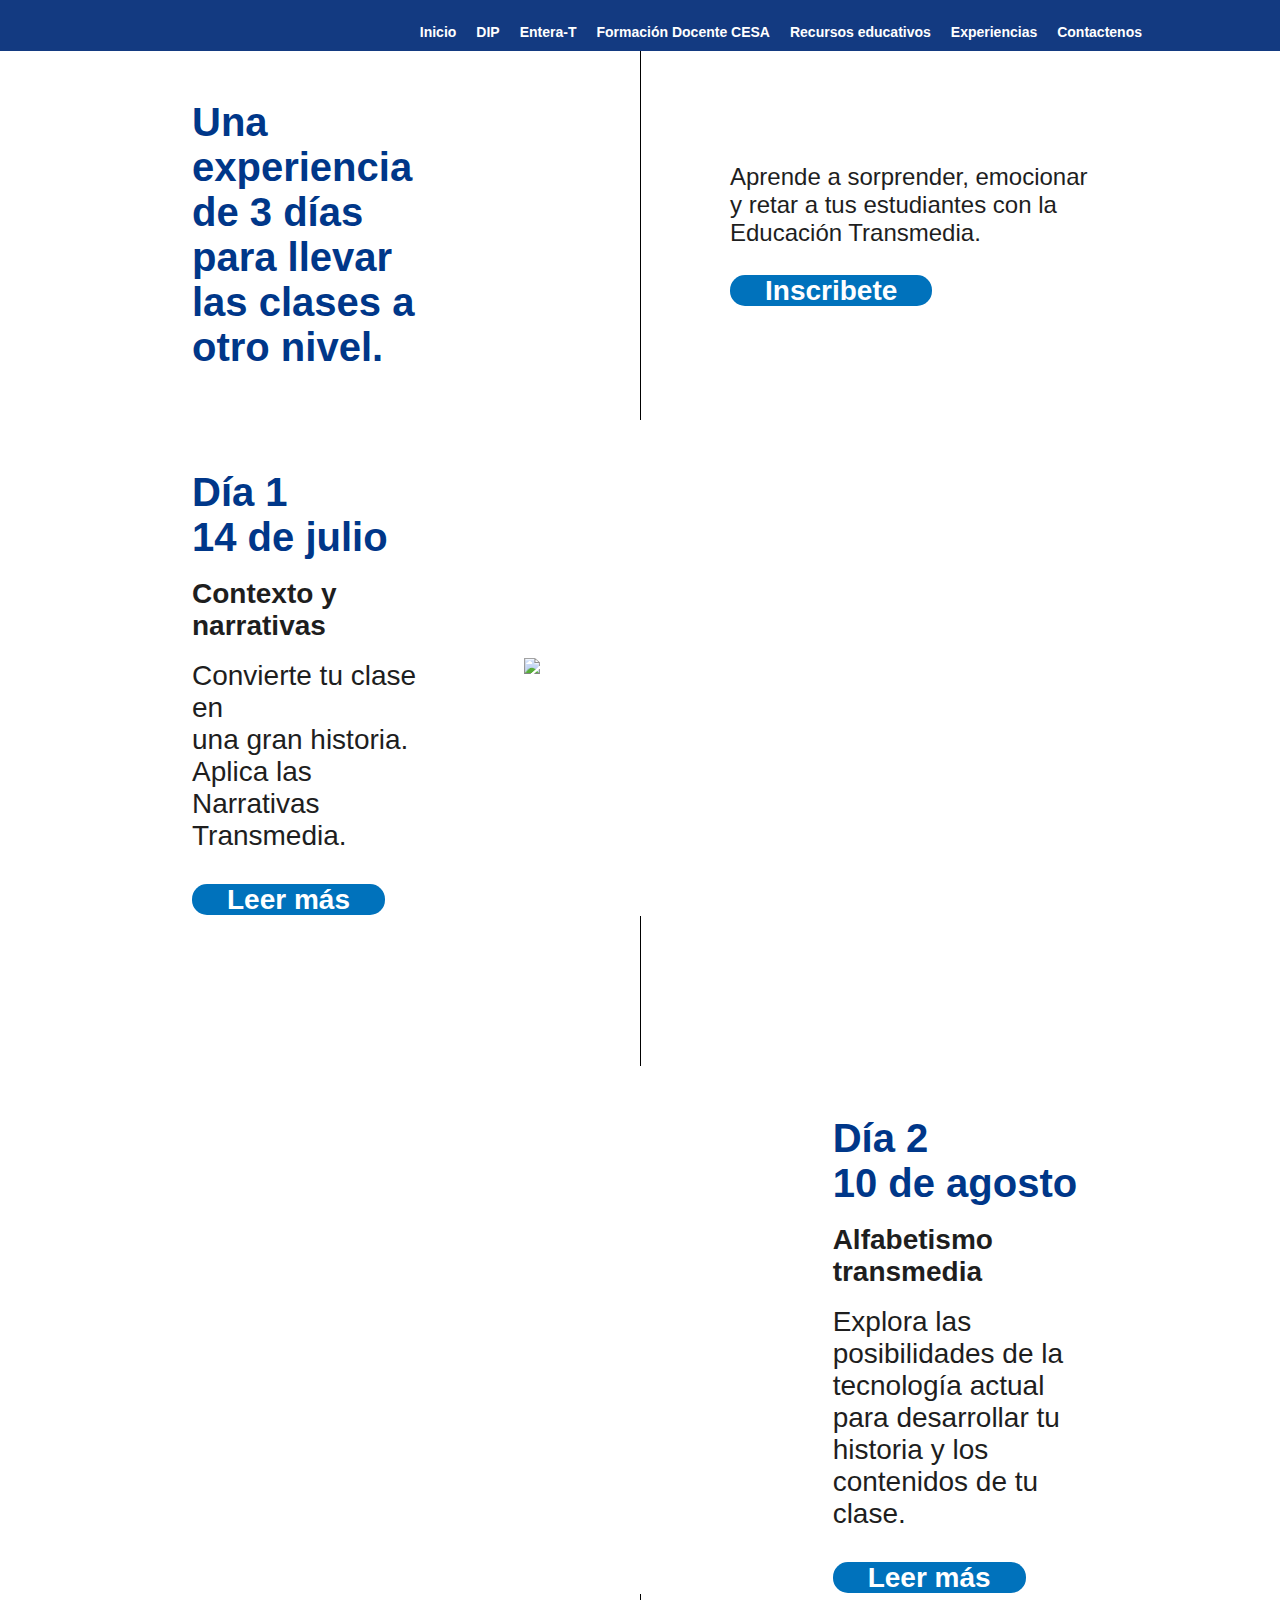
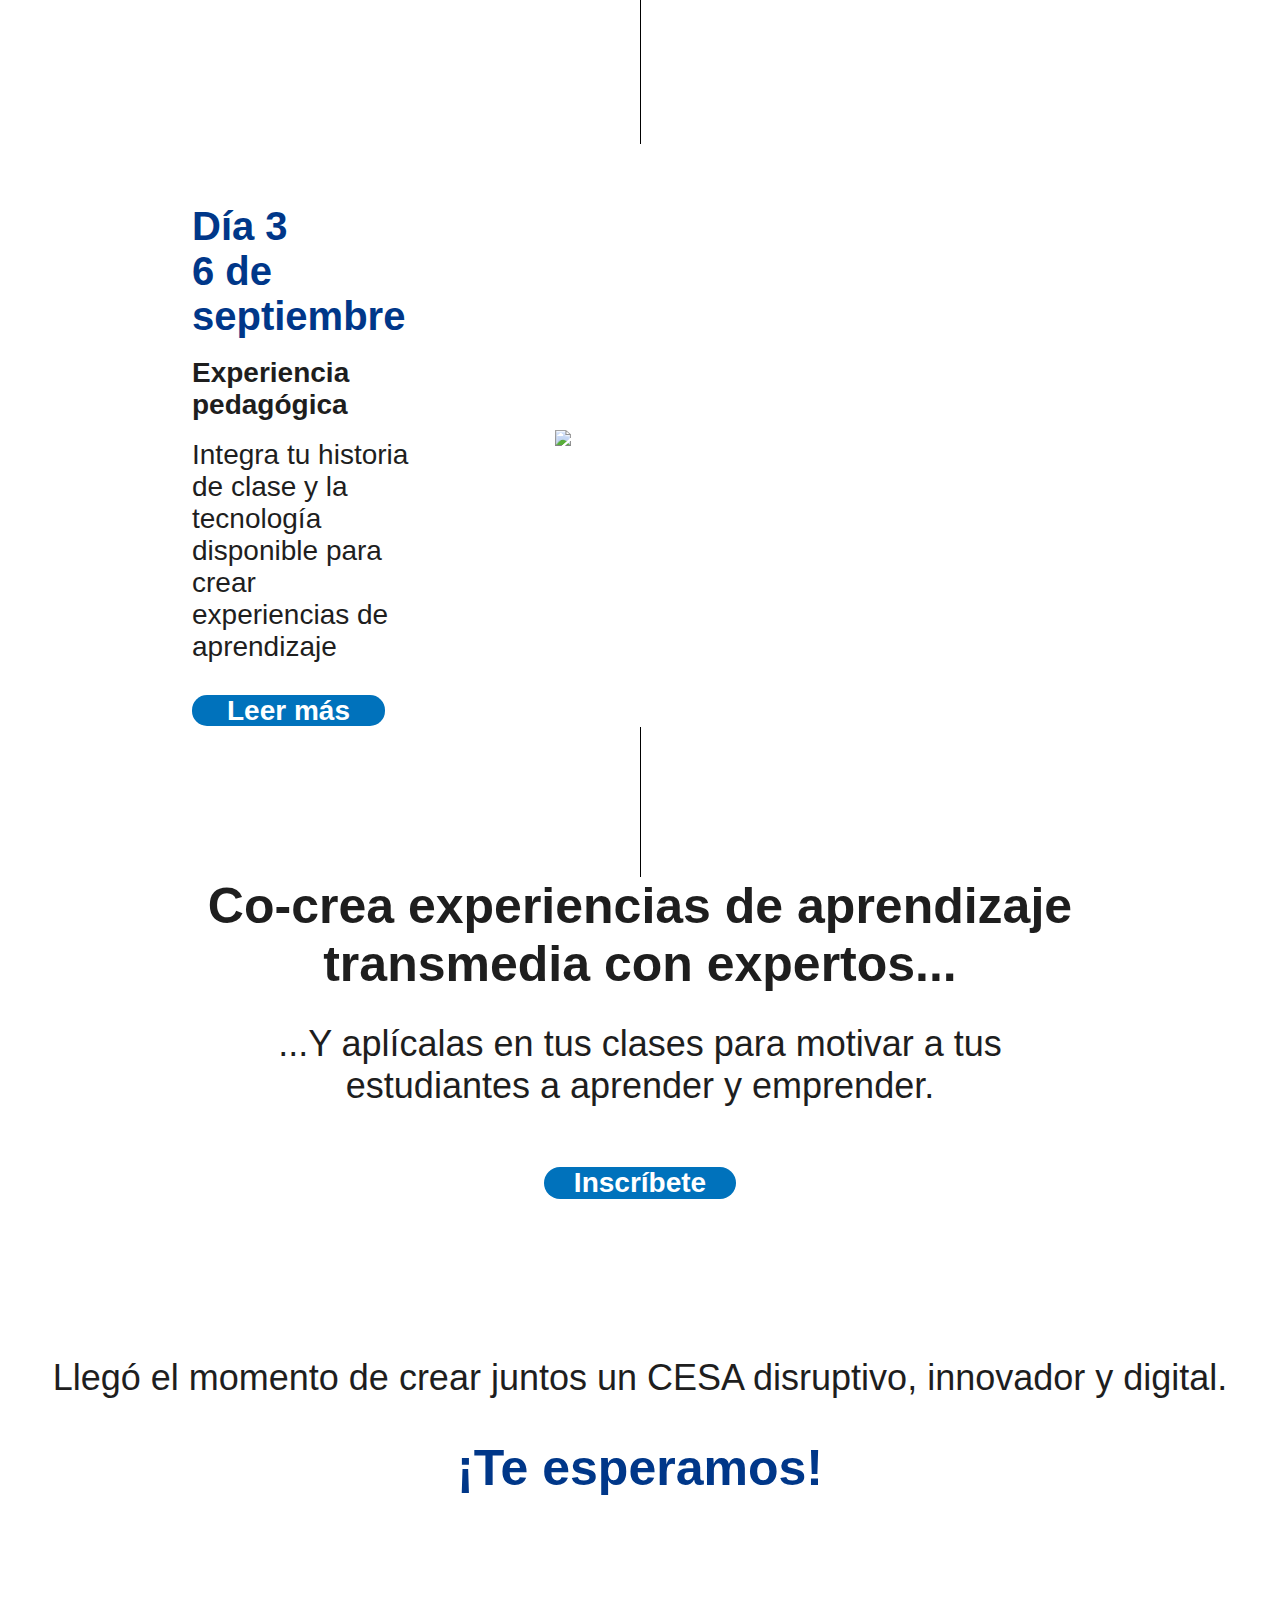
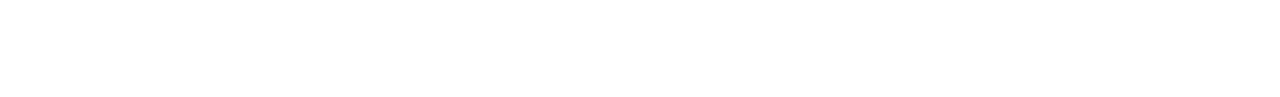
==== index.html @ 7f4a1899 "10:33" ====
<!DOCTYPE html>
<html lang="en">
<head>
    <meta charset="UTF-8">
    <meta http-equiv="X-UA-Compatible" content="IE=edge">
    <meta name="viewport" content="width=1024">
    <meta name="viewport" content="width=device-width, initial-scale=1.0">
    <link rel="stylesheet" href="styles.css">
    <title>V Encuentro Docente</title>
</head>
<body>
    <header>
        <nav><ul class="menusup">
            <li><a href="https://innovat.cesa.edu.co">Inicio</a></li>
            <li><a href="https://innovat.cesa.edu.co/dip">DIP</a></li>
            <li><a href="https://innovat.cesa.edu.co/entera-t">Entera-T</a></li>
            <li><a href="https://innovat.cesa.edu.co/formacion-docente-cesa">Formación Docente CESA</a>
                <ul>
                    <li><a href="#">Inico</a></li>
                    <li><a href="#">Inico</a></li>
                    <li><a href="#">Inico</a></li>
                </ul>
            </li>
            <li><a href="https://innovat.cesa.edu.co/recursos-educativos">Recursos educativos</a></li>
            <li><a href="https://innovat.cesa.edu.co/experiencias">Experiencias</a></li>
            <li><a href="https://innovat.cesa.edu.co/contactenos">Contactenos</a></li>
        </ul></nav>
        <img src="/indez/HOME/HOME_BANNER 1920 x 500.png" alt=""></header>
    <section class="lineatiempo">
        <div class="izquierda"></div>
        <div class="centro">
            <div class="saludo">
                <div class="conmargen"><p>Una experiencia
                    de 3 días para
                    llevar las clases
                    a otro nivel.</p></div>
                <div class="sinmargen"><p>Aprende a sorprender,
                    emocionar y retar a tus
                    estudiantes con la
                    Educación Transmedia.<br><br><a href="https://bit.ly/3RmC1Ke" target="_blank">Inscribete</a></p></div>
            </div>
            <!-- Inicio del día 1 -->
            <div class="diauno">
                <div class="pdescripciondia">
                <p class="dia">Día 1<br>
                14 de julio</p>
            
                <h3>Contexto y narrativas</h3>
                <p class="miparrafito">Convierte tu clase en<br>
                una gran historia.<br>
                Aplica las Narrativas<br>
                Transmedia.<br><br>
                <a style="display: none;">lorem</a>
                <a href="#">Leer más</a></p>
            
                </div>
            <div class="imagendia"><img  src="indez/home/HOME_IMG_DIA1.png" width="100%" height="auto" /></div>
            </div>
            <!-- Fin del día 1 -->
            <!-- Separador -->
        <div class="separador">
            <div class="zeparador1"></div>
            <div class="zeparador2"></div>
            </div>
            <!-- Fin del Separador -->
            
            <!-- Inicio del día 2 -->
            <div class="diados">
            <div class="imagendia2"><img src="indez/home/HOME_IMG_DIA2.png"  width="100%" height="auto" alt="" /></div>
            <div class="pdescripciondia2">
            <p class="dia">Día 2<br>
            10 de agosto</p>
            
            <h3>Alfabetismo transmedia</h3>
            <p class="miparrafito">Explora las posibilidades
            de la tecnología actual
            para desarrollar tu
            historia y los contenidos
            de tu clase.<br><br>
            <a style="display: none;">lorem</a>
            <a href="#">Leer más</a></p>
            </div>
            </div>
            <!-- Fin del día 2 -->
            <!-- Separador -->
        <div class="separador">
            <div class="zeparador1"></div>
            <div class="zeparador2"></div>
            </div>
            <!-- Fin del Separador -->
             <!-- Inicio del día 3 -->
        <div class="diatres">
            <div class="pdescripciondia3">
            <p class="dia">Día 3 <br>
            6 de septiembre</p>
            
            <h3>Experiencia pedagógica</h3>
            <p class="miparrafito">Integra tu historia de clase
            y la tecnología disponible
            para crear experiencias de
            aprendizaje
            <br><br>
            <a href="#">Leer más</a></p>
            
            </div>
            <div class="imagendia3"><img src="indez/home/HOME_IMG_DIA3.png" width="100%" height="auto" /></div>
            </div>
            <!-- Fin del día 3 -->
                        <!-- Separador -->
        <div class="separador">
            <div class="zeparador1"></div>
            <div class="zeparador2"></div>
            </div>
        <!-- Fin del Separador -->
        <div class="sextodiv">
                <p class="p1_6todiv">Co-crea experiencias de aprendizaje
                transmedia con expertos...</p>
                <p class="p2_6todiv">...Y aplícalas en tus clases para motivar a tus
                estudiantes a aprender y emprender.</p>
                <a class="a6todiv" href="https://bit.ly/3RmC1Ke" target="_blank" rel="noopener">Inscríbete</a>
        </div>
       
        <div class="derecha"></div>
    
    </section>
    <section> 
        <img src="indez/home/queencontraras1903x933.png" width="100%" height="auto" alt="">
    </section>
    <div class="septimodiv">
        <p class="pfinal">Llegó el momento de crear juntos un CESA
        disruptivo, innovador y digital.</p>
        <p class="tesperamos">¡Te esperamos!</p></div>
    </div>
    <div class="divfinal"></div>
</body>
</html>
---- styles.css ----
* {
    margin:0px;
    padding:0px;
}

header{
    display: flex;
    flex-direction: column;
}

header img {
    width: 100%;
    height: auto;
    margin-top:  -0.1%;
}

@media screen and (max-width:760px){
	li{
        padding-top: -20px;
        
	} 
}


.menusup {
    display: flex;
    position: relative;
    padding-top: 1%;
    padding-right: 10%;
    /*Envia los elementos al final del flex*/
    justify-content: flex-end;
}

@media (max-width:845px){
	.menusup{
        padding-right: 5px;
        
	} 
}

@media (max-width:595px){
	.menusup{
        padding-right: 80%;
        
	} 
}

@media (max-width:770px){
	.menusup li a{
        font-size: 10px;
        
	} 
}

@media screen and (max-width:760px){
	.menusup {
		padding-right: 5px;
        
	} 
}

/*Para corregir sobre posición de menu, amplia banner
@media screen and (max-width:510px){
	.menusup {
		padding-top: 30px;
        
	} 
}*/

@media screen and (max-width:580px){
	.menusup {
		padding-right: 2px;
        
	} 
}

@media screen and (max-width:730px){
	.menusup {
		padding-top: 5px;
        
	} 
}

@media screen and (max-width:640px){
	.menusup {
		padding-top: 0.1px;
        
	} 
}

ul {
    list-style: none;
    /* background-color: #003789; */
    background-color:#133A81
    
}

@media screen and (max-width:340px){
	ul {
		padding-top: 0px;
        /* padding-bottom: 40px; */
        
	} 
}

li {
    margin: 10px;
}

li a{
    font-family: Montserrat, sans-serif;
    color: #ffffff;
    text-decoration: none;
    font-weight: 600;
    font-size: 14px;
}

@media screen and (max-width:590px){
	li a {
		font-size: 8px;
        
	} 
}

@media screen and (max-width:450px){
	li a {
		font-size: 9px;
        
	} 
}

@media screen and (max-width:375px){
	li a {
		font-size: 8px;
        
	} 
}

@media screen and (max-width:575px){
	li {
		margin: 5px;
        
	} 
}


@media screen and (max-width:375px){
	li {
		margin: 5px;
        
	} 
}

li ul {
    display: none;
}

.lineatiempo {
    /* width: 100vh; */
    display: flex;

}

.izquierda {
    width: 15%;
    /* background-color: aquamarine; */
}

.centro {
    width: 70%;
    background-color: white;
    display: flex;
    flex-direction: column;
}

.saludo {
    display: flex;
}

.conmargen {
    width: 50%;
    display: flex;
    border-right: solid;
    border-width: thin;
    justify-content: center;
    justify-items: center;
    align-items: center;
    align-content: center;
    font-size: 50px;
    font-weight: 700;
}

.conmargen p {
    font-family: Montserrat, sans-serif;
    text-align: left;
    padding-top: 50px;
    padding-bottom: 50px;
    padding-right: 220px;
    color: #003789;
}

.sinmargen {
    width: 50%;
    display: flex;
    /*Centra los elementos horizontalmente*/
    justify-content: center;
    /*Centra los elementos verticalmente*/
    align-items: center;
    
}

.sinmargen p {
    font-family: Montserrat, sans-serif;
    text-align: left;
    padding-left: 20%;
    font-size: 36px;
    color: #1e1e1e;
}

.sinmargen a{
    font-family: Montserrat, sans-serif;
    font-size: 28px;
    font-weight: 600;
    text-decoration: none;
    color: #ffffff;
    background-color: #0072bc;
    padding-left: 35px;
    padding-right: 35px;
    border-radius: 15px;
}

.derecha {
    width: 15%;
    /* background-color: aquamarine; */
}

@media screen and (max-width:1500px){
	.conmargen p {
		font-size:80%; /* achicamos la fuente en pantallas pequeñas */
	} 
}

@media screen and (max-width:1190px){
	.conmargen p {
		padding-right:50%;
	} 
}

@media screen and (max-width:1060px){
	.conmargen p {
		font-size:70%;
	} 
}

@media screen and (max-width:1060px){
	.sinmargen {
		font-size:15px;
	} 
}


@media screen and (max-width:900px){
	.conmargen p {
		font-size:60%;
	} 
}

@media screen and (max-width:900px){
	.sinmargen p {
		font-size:10%;
	} 
}

@media screen and (max-width:890px){
	.conmargen p {
		padding-right: 10%;
}
}
@media screen and (max-width:1500px){
	.sinmargen p {
		font-size: 150%;; /* achicamos la fuente en pantallas pequeñas */
	} 
}

/*Menor a 365*/
@media screen and (max-width:365px){
	.conmargen p {
		font-size: 14px; /* achicamos la fuente en pantallas pequeñas */
	} 
}

@media screen and (max-width:365px){
	.sinmargen p {
		font-size: 70%; /* achicamos la fuente en pantallas pequeñas */
        margin-left: 2%;
        margin-right: 10%;
        width: 80%;
	} 
}

@media screen and (max-width:365px){
	.sinmargen p a{
		font-size: 70%; /* achicamos la fuente en pantallas pequeñas */
        /* margin-left: 12%; */
        /* margin-right: 10%; */
        width: 80%;
	} 
}

@media screen and (max-width:365px){
	.sinmargen p {
		padding-left: 60%;; /* achicamos la fuente en pantallas pequeñas */
	} 
}

/*Fin Menor a 365*/

/*Menor a 500*/
@media screen and (max-width:500px){
	.conmargen p {
		font-size: 14px; /* achicamos la fuente en pantallas pequeñas */
	} 
}

@media screen and (max-width:500px){
	.sinmargen p {
		font-size: 70%; /* achicamos la fuente en pantallas pequeñas */
        margin-left: 2%;
        margin-right: 10%;
        width: 80%;
	} 
}

@media screen and (max-width:500px){
	.sinmargen p a{
		font-size: 70%; /* achicamos la fuente en pantallas pequeñas */
        /* margin-left: 12%; */
        /* margin-right: 10%; */
        width: 80%;
	} 
}

@media screen and (max-width:500px){
	.sinmargen p {
		padding-left: 60%;; /* achicamos la fuente en pantallas pequeñas */
	} 
}

/*Fin Menor a 500*/

@media screen and (max-width:1100px){
	.conmargen p {
		/* font-size:60%; // achicamos la fuente en pantallas pequeñas */
        padding-right: 40%;
	} 
}

@media screen and (max-width:780px){
	.conmargen p {
		/* font-size:60%; // achicamos la fuente en pantallas pequeñas */
        padding-right: 30%;
	} 
}

.diauno {
    display: flex;
    align-items: center;
    justify-content:space-evenly
}

@media screen and (max-width:400px){
	.diauno h3 {
		font-size: 110%; /* achicamos la fuente en pantallas pequeñas */
	} 
    .diatres h3 {
		font-size: 110%; /* achicamos la fuente en pantallas pequeñas */
	} 
}

@media screen and (max-width:460px){
	.diauno h3 {
		font-size: 120%; /* achicamos la fuente en pantallas pequeñas */

	} 
    .diatres h3 {
		font-size: 120%; /* achicamos la fuente en pantallas pequeñas */

	} 
 
}

.dia {
    font-family: Montserrat, sans-serif;
    font-size: 40px;
    font-weight: 700;
    color: #003789;
    text-align: left;
    margin-bottom: 18px;
    padding-top: 50px;
    
    }
    h3 {
        font-family: Montserrat, sans-serif;
        font-size: 28px;
        /* text-align: center; */
        font-weight: bold;
        color: #1e1e1e;
        margin-bottom: 18px;
        }

.miparrafito {
         font-family: 'Montserrat', sans-serif;
         font-weight: 400;
        font-size: 28px;
        color: #1e1e1e;
 }

 .miparrafito a{
    text-decoration: none;
    color: #ffffff;
    font-weight:600;
    background-color: #0072bc;
    padding-left: 35px;
    padding-right: 35px;
    border-radius: 15px;
}

@media screen and (max-width:510px){
	.miparrafito a{
		padding-left: 25px;
        padding-right: 25px;
        
	} 
}

@media screen and (max-width:320px){
	.miparrafito a{
		padding-left: 18px;
        padding-right: 18px;
        
	} 
}

.imagendia {
    width: 70%;
    margin-left: 10%;
}

.pdescripciondia {
    width: 30%;
}

@media screen and (max-width:1250px){
	.miparrafito {
		font-size:120%;
        
	} 
}

@media screen and (max-width:950px){
	.miparrafito {
		font-size:100%;
        
	} 
}

@media screen and (max-width:835px){
	.miparrafito {
		font-size:90%;
        
	} 
}

@media screen and (max-width:635px){
	.miparrafito {
		font-size:80%;
        
	} 
}

@media screen and (max-width:603px){
	.miparrafito {
		font-size:70%;
        
	} 
}

@media screen and (max-width:571px){
	.miparrafito {
		font-size:60%;
        
	} 
}

@media screen and (max-width:538px){
	.miparrafito {
		font-size:50%;
        
	} 
}

@media screen and (max-width:1180px){
	.dia {
		font-size:180%;
        
	} 
}

@media screen and (max-width:840px){
	.dia {
		font-size:160%;
        
	} 
}

@media screen and (max-width:840px){
	.descripciondia {
		width: 50%;
        
	} 
}

@media screen and (max-width:840px){
	.imagendia {
		width: 50%;
        
	} 
}

@media screen and (max-width:597px){
	.dia {
		font-size:140%;
        
	} 
}

@media screen and (max-width:522px){
	.dia {
		font-size:120%;
        
	} 
}

.zeparador1 {
    height:150px;
    width: 50%;
    border-right: solid;
    border-width: thin;
    }

@media screen and (max-width:500px){
        .zeparador1 {
            height: 100px;
            
        } 
    
}

    /* Inico estilos del segundo día */
.diados {
    display: flex;
    align-items: center;
    }

.imagendia2 {
        width: 70%;
        margin-right: 5%;
}

.pdescripciondia2 {
    width: 30%;
}

@media screen and (max-width:460px){
	.diados h3 {
		font-size: 110%;
        
	} 

}

/*Fin dia dos*/
@media screen and (max-width:420px){
	.izquierda {
		width: 5%;
        
	} 
    .derecha {
		width: 5%;
        
	} 
    .centro {
		width: 90%;
        
	} 
}

.diatres {
    display: flex;
    margin-top: 10px;
    align-items: center;
    /* justify-content: center; */
    }

.pdescripciondia3 {
        width: 30%;
}

.imagendia3 {
    width: 70%;
    margin-left: 5%;
    padding-left: 10%;
}

/*Estilos sexto div*/
.p1_6todiv {
    font-family: 'Montserrat', sans-serif;
    font-weight: 700;
    font-size: 50px;
    color: #1e1e1e;
    text-align: center;	
    }
    
    .sextodiv {
        display: flex;
        flex-direction: column;
    margin-bottom: 80px;
    align-items: center;
    /* justify-content: center; */
    /* align-content: center; */
    }
    
    .p2_6todiv {
    font-family: 'Montserrat', sans-serif;
    font-weight: 400;
    font-size: 36px;
    color: #1e1e1e;
    text-align: center;
    margin-top:30px;
    margin-bottom: 60px;
    }

    .a6todiv {
        font-family: 'Montserrat', sans-serif;
        font-weight: 600;
        font-size: 28px;
        color: #ffffff;
        text-align: center;
        text-decoration: none;
        background-color: #0072bc;
        border-radius: 25px;
        /* margin-top: 50px; */
        /* margin-left: 45%; */
        padding-left: 30px;
        padding-right: 30px;
        }

/*Inicio Que encontraras*/
.qencontraras {
    display: flex;
    flex-direction: column;
    align-items: center;
    background: linear-gradient(#0072bc, #133A81);
    padding-bottom: 80px;
    padding-top: 80px;
    }
    .titleqencontraras {
    font-family: 'Montserrat', sans-serif;
    font-weight: 700;
    font-size: 50px;
    color: #ffffff;
    text-align: center;
    padding-top: 60px;
    }
    
    .unoencontraras {
    padding-top: 30px;
    display: flex;
    margin-bottom: 10px;
    padding-bottom:10px;
    margin-left: 5%;
    margin-right: 5%;
    /* padding-left: 40%;
    padding-right: 40%; */
    
    }

    .dosencontraras {
        padding-top: 30px;
        display: flex;
        margin-bottom: 10px;
        padding-bottom:10px;
        margin-left: 5%;
        margin-right: 5%;
        align-items: center;
        justify-items: center;
        align-content: center;
        justify-content: center;
        /* padding-left: 40%;
        padding-right: 40%; */
        
        }
    
    .titleitem {
    font-family: 'Montserrat', sans-serif;
    font-weight: 700;
    font-size: 40px;
    color: #ffffff;
    }
    
    .parrafoitem {
    font-family: 'Montserrat', sans-serif;
    font-weight: 400;
    font-size: 20px;
    color: #ffffff;
    }

.tomate {
        margin-right: 100px;
        width: 33%;
        }
        
.tomate2 {
            margin-right: 100px;
            width: 13%;
            }

@media screen and (max-width:955px){
            .qencontraras .unoencontraras img{
                width: 20%;
                
            } 
            .qencontraras .dosencontraras img{
                width: 20%;
                
            } 
        }

@media screen and (max-width:958px){
            .qencontraras .unoencontraras p{
                   font-size: 90%;
                    
                }
            .qencontraras .unoencontraras .titleitem{
                font-size: 190%;
            }
            .qencontraras .dosencontraras p{
                    font-size: 90%;
                     
                 }
            .qencontraras .dosencontraras .titleitem{
                    font-size: 190%;
                }
                
            .qencontraras .titleqencontraras {
                    font-size: 150%;
                     
                 }
        }

@media screen and (max-width:792px){
            .qencontraras .unoencontraras p{
                   font-size: 60%;
                    
                }
            .qencontraras .unoencontraras .titleitem{
                font-size: 160%;
            }
            .qencontraras .dosencontraras p{
                    font-size: 60%;
                     
                 }
            .qencontraras .dosencontraras .titleitem{
                    font-size: 160%;
                }
                
            .qencontraras .titleqencontraras {
                    font-size: 120%;
                     
                 }
        }

/* Acá voy con fondo azul */
@media screen and (max-width:694px){
            .qencontraras .unoencontraras p{
                   font-size: 60%;
                    
                }
            .qencontraras .unoencontraras .titleitem{
                font-size: 160%;
            }
            .qencontraras .dosencontraras p{
                    font-size: 60%;
                     
                 }
            .qencontraras .dosencontraras .titleitem{
                    font-size: 160%;
                }
                
            .qencontraras .titleqencontraras {
                    font-size: 120%;
                     
                 }
        }


.pfinal {
            margin-top: 60px;
            font-family: 'Montserrat', sans-serif;
            font-weight: 500;
            font-size: 36px;
            color: #1e1e1e;
            text-align: center;
 }
            
 .tesperamos {
            margin-top: 40px;
            font-family: 'Montserrat', sans-serif;
            font-weight: 700;
            font-size: 50px;
            color: #003789;
            text-align: center;
 }

 @media screen and (max-width:800px){
	.sextodiv .p1_6todiv {
		font-size:190%; /* achicamos la fuente en pantallas pequeñas */
	} 
    .sextodiv .p2_6todiv {
		font-size:140%; /* achicamos la fuente en pantallas pequeñas */
	}
    .septimodiv .pfinal {
		font-size:190%; /* achicamos la fuente en pantallas pequeñas */
	} 

    .septimodiv .tesperamos {
		font-size:190%; /* achicamos la fuente en pantallas pequeñas */
	} 
}

@media screen and (max-width:450px){
	.sextodiv .p1_6todiv {
		font-size:150%; /* achicamos la fuente en pantallas pequeñas */
	} 
    .sextodiv .p2_6todiv {
		font-size:100%; /* achicamos la fuente en pantallas pequeñas */
	}
}

 .divfinal {
    height: 200px;
    /*background-color: yellow;*/
    }
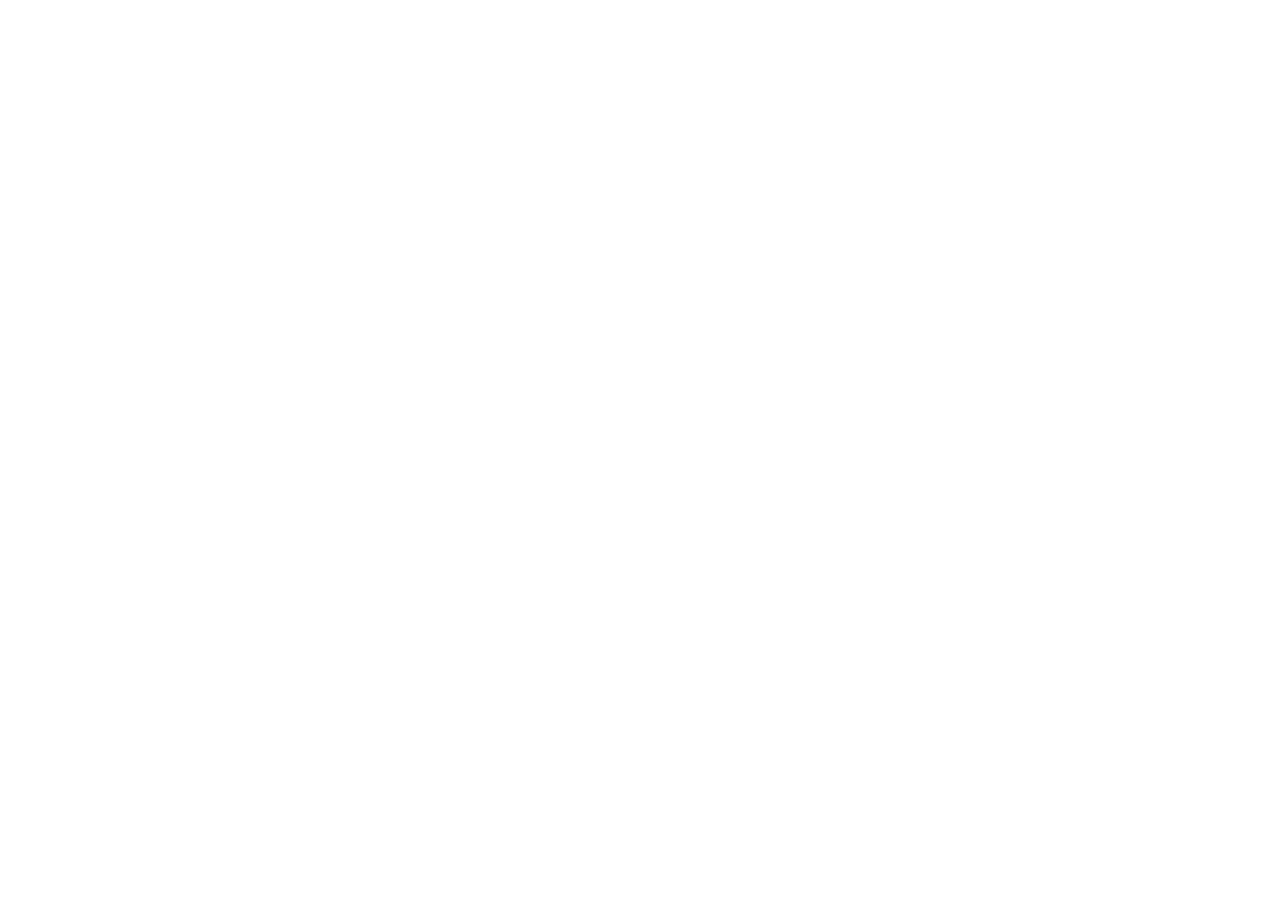
==== commit a9c34fbc: "Rename" ====
--- a/index.html
+++ b/index.html
@@ -3,134 +3,11 @@
 <head>
     <meta charset="UTF-8">
     <meta http-equiv="X-UA-Compatible" content="IE=edge">
-    <meta name="viewport" content="width=1024">
     <meta name="viewport" content="width=device-width, initial-scale=1.0">
-    <link rel="stylesheet" href="styles.css">
-    <title>V Encuentro Docente</title>
+    <title>Document</title>
 </head>
 <body>
-    <header>
-        <nav><ul class="menusup">
-            <li><a href="https://innovat.cesa.edu.co">Inicio</a></li>
-            <li><a href="https://innovat.cesa.edu.co/dip">DIP</a></li>
-            <li><a href="https://innovat.cesa.edu.co/entera-t">Entera-T</a></li>
-            <li><a href="https://innovat.cesa.edu.co/formacion-docente-cesa">Formación Docente CESA</a>
-                <ul>
-                    <li><a href="#">Inico</a></li>
-                    <li><a href="#">Inico</a></li>
-                    <li><a href="#">Inico</a></li>
-                </ul>
-            </li>
-            <li><a href="https://innovat.cesa.edu.co/recursos-educativos">Recursos educativos</a></li>
-            <li><a href="https://innovat.cesa.edu.co/experiencias">Experiencias</a></li>
-            <li><a href="https://innovat.cesa.edu.co/contactenos">Contactenos</a></li>
-        </ul></nav>
-        <img src="/indez/HOME/HOME_BANNER 1920 x 500.png" alt=""></header>
-    <section class="lineatiempo">
-        <div class="izquierda"></div>
-        <div class="centro">
-            <div class="saludo">
-                <div class="conmargen"><p>Una experiencia
-                    de 3 días para
-                    llevar las clases
-                    a otro nivel.</p></div>
-                <div class="sinmargen"><p>Aprende a sorprender,
-                    emocionar y retar a tus
-                    estudiantes con la
-                    Educación Transmedia.<br><br><a href="https://bit.ly/3RmC1Ke" target="_blank">Inscribete</a></p></div>
-            </div>
-            <!-- Inicio del día 1 -->
-            <div class="diauno">
-                <div class="pdescripciondia">
-                <p class="dia">Día 1<br>
-                14 de julio</p>
-            
-                <h3>Contexto y narrativas</h3>
-                <p class="miparrafito">Convierte tu clase en<br>
-                una gran historia.<br>
-                Aplica las Narrativas<br>
-                Transmedia.<br><br>
-                <a style="display: none;">lorem</a>
-                <a href="#">Leer más</a></p>
-            
-                </div>
-            <div class="imagendia"><img  src="indez/home/HOME_IMG_DIA1.png" width="100%" height="auto" /></div>
-            </div>
-            <!-- Fin del día 1 -->
-            <!-- Separador -->
-        <div class="separador">
-            <div class="zeparador1"></div>
-            <div class="zeparador2"></div>
-            </div>
-            <!-- Fin del Separador -->
-            
-            <!-- Inicio del día 2 -->
-            <div class="diados">
-            <div class="imagendia2"><img src="indez/home/HOME_IMG_DIA2.png"  width="100%" height="auto" alt="" /></div>
-            <div class="pdescripciondia2">
-            <p class="dia">Día 2<br>
-            10 de agosto</p>
-            
-            <h3>Alfabetismo transmedia</h3>
-            <p class="miparrafito">Explora las posibilidades
-            de la tecnología actual
-            para desarrollar tu
-            historia y los contenidos
-            de tu clase.<br><br>
-            <a style="display: none;">lorem</a>
-            <a href="#">Leer más</a></p>
-            </div>
-            </div>
-            <!-- Fin del día 2 -->
-            <!-- Separador -->
-        <div class="separador">
-            <div class="zeparador1"></div>
-            <div class="zeparador2"></div>
-            </div>
-            <!-- Fin del Separador -->
-             <!-- Inicio del día 3 -->
-        <div class="diatres">
-            <div class="pdescripciondia3">
-            <p class="dia">Día 3 <br>
-            6 de septiembre</p>
-            
-            <h3>Experiencia pedagógica</h3>
-            <p class="miparrafito">Integra tu historia de clase
-            y la tecnología disponible
-            para crear experiencias de
-            aprendizaje
-            <br><br>
-            <a href="#">Leer más</a></p>
-            
-            </div>
-            <div class="imagendia3"><img src="indez/home/HOME_IMG_DIA3.png" width="100%" height="auto" /></div>
-            </div>
-            <!-- Fin del día 3 -->
-                        <!-- Separador -->
-        <div class="separador">
-            <div class="zeparador1"></div>
-            <div class="zeparador2"></div>
-            </div>
-        <!-- Fin del Separador -->
-        <div class="sextodiv">
-                <p class="p1_6todiv">Co-crea experiencias de aprendizaje
-                transmedia con expertos...</p>
-                <p class="p2_6todiv">...Y aplícalas en tus clases para motivar a tus
-                estudiantes a aprender y emprender.</p>
-                <a class="a6todiv" href="https://bit.ly/3RmC1Ke" target="_blank" rel="noopener">Inscríbete</a>
-        </div>
-       
-        <div class="derecha"></div>
-    
-    </section>
-    <section> 
-        <img src="indez/home/queencontraras1903x933.png" width="100%" height="auto" alt="">
-    </section>
-    <div class="septimodiv">
-        <p class="pfinal">Llegó el momento de crear juntos un CESA
-        disruptivo, innovador y digital.</p>
-        <p class="tesperamos">¡Te esperamos!</p></div>
-    </div>
-    <div class="divfinal"></div>
+    <script>window.alert("Texto a mostrar");
+        alert("Esto es una prueba");</script>
 </body>
 </html>
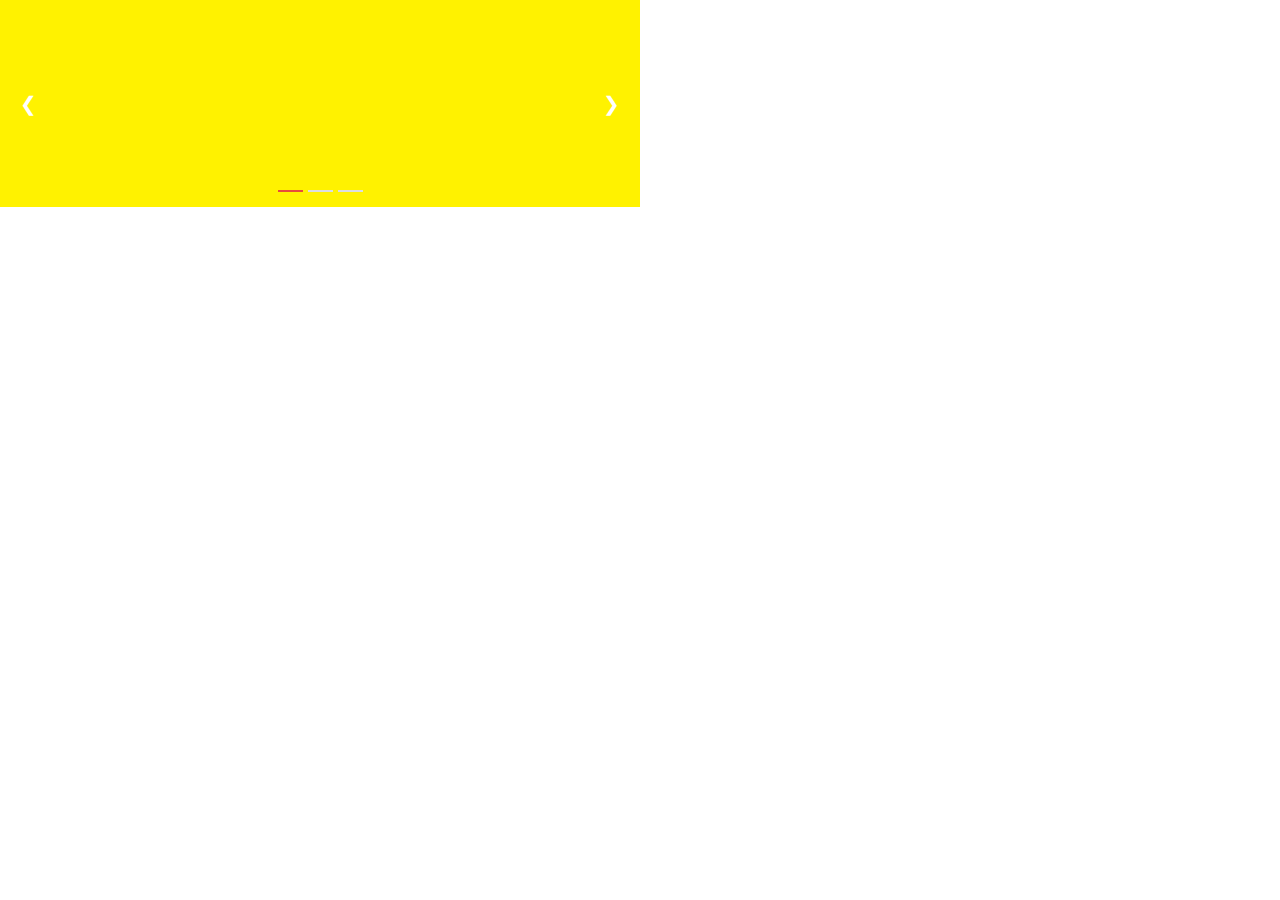
==== commit b59a94c2: "carga de banner" ====
--- a/index.html
+++ b/index.html
@@ -1,13 +1,34 @@
 <!DOCTYPE html>
 <html lang="en">
+    <link rel="shortcut icon" href="Dirección del icono que vayas a poner" type="image/x-icon">
 <head>
     <meta charset="UTF-8">
-    <meta http-equiv="X-UA-Compatible" content="IE=edge">
     <meta name="viewport" content="width=device-width, initial-scale=1.0">
-    <title>Document</title>
+    <meta http-equiv="X-UA-Compatible" content="ie=edge">
+    <title>Slider HTML+CSS+JS</title>
+    <link rel="stylesheet" href="estilos.css">
 </head>
 <body>
-    <script>window.alert("Texto a mostrar");
-        alert("Esto es una prueba");</script>
+    <div class="slide-contenedor">
+        <div class="miSlider fade">
+            <img src="img001.png" alt="">
+        </div>
+        <div class="miSlider fade">
+            <img src="img002.png" alt="">
+        </div>
+        <div class="miSlider fade">
+            <img src="img003.png" alt="">
+        </div>
+        <div class="direcciones">
+            <a href="#" class="atras" onclick="avanzaSlide(-1)">&#10094;</a>
+            <a href="#" class="adelante" onclick="avanzaSlide(1)">&#10095;</a>
+        </div>
+        <div class="barras">
+            <span class="barra active" onclick="posicionSlide(1)"></span>
+            <span class="barra" onclick="posicionSlide(2)"></span>
+            <span class="barra" onclick="posicionSlide(3)"></span>
+        </div>
+    </div>
+    <script src="main.js"></script>
 </body>
-</html>
+</html>--- a/estilos.css
+++ b/estilos.css
@@ -0,0 +1,90 @@
+*{
+    margin:0;
+    padding: 0;
+    box-sizing: border-box;
+}
+
+body{
+    font-family: 'lato';
+}
+
+.slide-contenedor{
+    max-width:100%;
+    max-height: 100vh;
+    width: 50%;
+    height:auto;
+    position: relative;
+    overflow: hidden;
+    /* margin: auto; */
+}
+
+/* .miSlider{
+    display: none;
+    transition: 2s;
+    max-height: 100vh;
+} */
+
+.miSlider img{
+    width: 100%;
+    max-height: 100vh;
+    height: inherit;
+    object-fit: cover;
+    vertical-align: top;
+    transition: 2s;
+}
+
+.direcciones{
+    width: 100%;
+    height: 100%;
+    position: absolute;
+    top: 0;
+    display: flex;
+    justify-content: space-between;
+    align-items: center;
+    font-size: 20px;
+}
+
+.direcciones a{
+    color: #fff;
+    display: inline-block;
+    padding: 20px;
+    text-decoration: none;
+}
+
+.direcciones a:hover{
+    background: rgba(0, 0, 0, .5);
+    transition: .5s;
+}
+
+.barras{
+    position: absolute;
+    bottom: 0;
+    width: 100%;
+    display: flex;
+    justify-content: center;
+    margin-bottom:15px;
+}
+
+.barra{
+    cursor: pointer;
+    height:2px;
+    width: 25px;
+    margin: 0 2px;
+    background: #dcdde1;
+    display: inline-block;
+    margin-left: 3px;
+}
+
+.active{
+    background-color: #e74c3c;
+}
+
+.fade{
+    animation-name: fade;
+    animation-duration: 1.5s;    
+}
+
+@keyframes fade {
+    from {opacity: .4;}
+    to{opacity:1;}
+}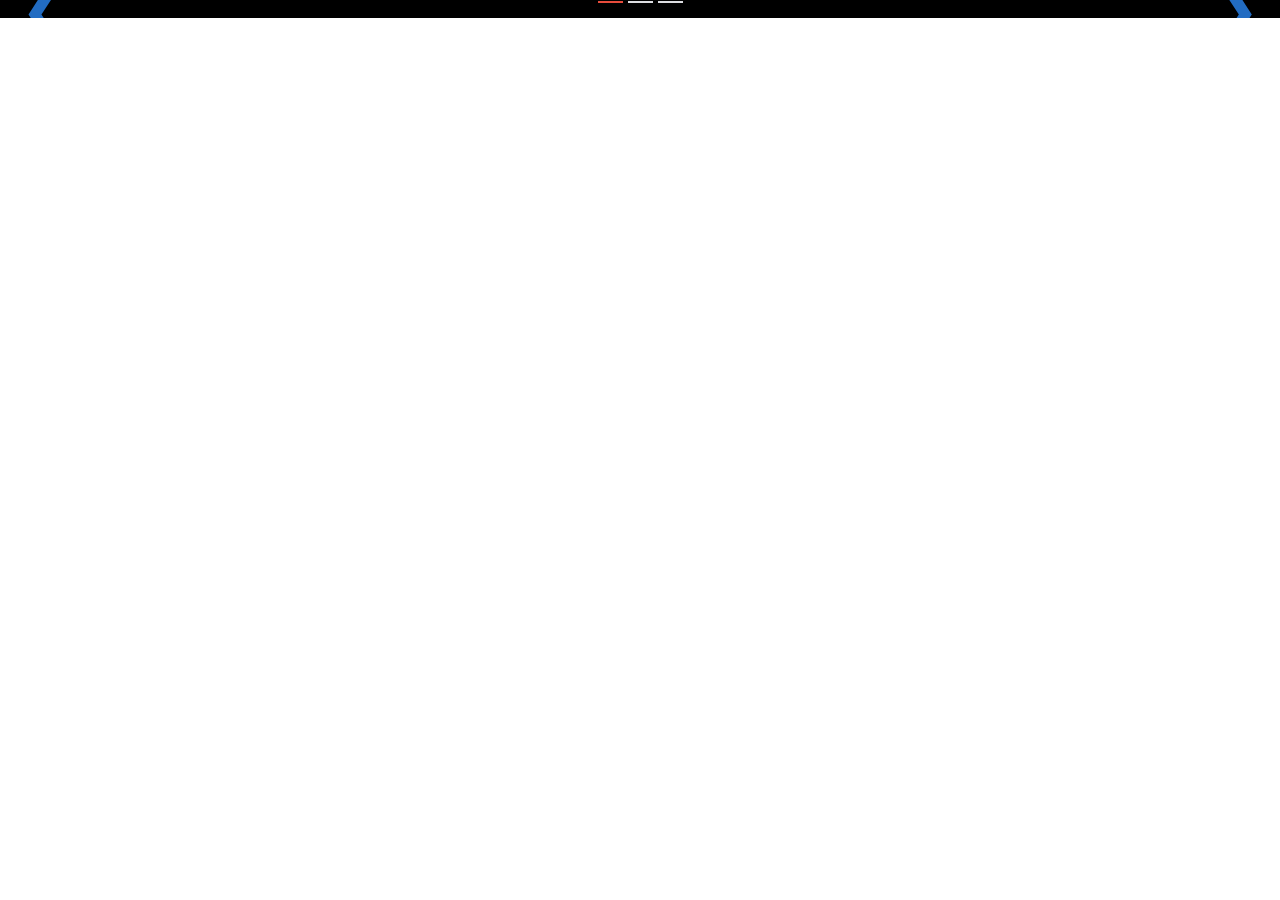
==== commit 225cb0d5: "carga prueba real" ====
--- a/index.html
+++ b/index.html
@@ -1,6 +1,5 @@
 <!DOCTYPE html>
-<html lang="en">
-    <link rel="shortcut icon" href="Dirección del icono que vayas a poner" type="image/x-icon">
+<html lang="es">
 <head>
     <meta charset="UTF-8">
     <meta name="viewport" content="width=device-width, initial-scale=1.0">
@@ -9,15 +8,23 @@
     <link rel="stylesheet" href="estilos.css">
 </head>
 <body>
+    <div class="super">
     <div class="slide-contenedor">
         <div class="miSlider fade">
-            <img src="img001.png" alt="">
+            <img src="img/V Encuentro Docente CESA-1.jpg" alt="">
         </div>
         <div class="miSlider fade">
-            <img src="img002.png" alt="">
+            <img src="img/V Encuentro Docente CESA-4.jpg" alt="">
         </div>
         <div class="miSlider fade">
-            <img src="img003.png" alt="">
+            <img src="img/V Encuentro Docente CESA-3.jpg" alt="">
+        </div>
+        <div class="miSlider fade">
+            <img src="img/V Encuentro Docente CESA-2.jpg" alt="">
+        </div>
+
+        <div class="miSlider fade">
+            <img src="img/V Encuentro Docente CESA-8.jpg" alt="">
         </div>
         <div class="direcciones">
             <a href="#" class="atras" onclick="avanzaSlide(-1)">&#10094;</a>
@@ -29,6 +36,7 @@
             <span class="barra" onclick="posicionSlide(3)"></span>
         </div>
     </div>
+</div>
     <script src="main.js"></script>
 </body>
-</html>+</html>
--- a/estilos.css
+++ b/estilos.css
@@ -9,12 +9,15 @@
 }
 
 .slide-contenedor{
+    display: flex;
     max-width:100%;
     max-height: 100vh;
-    width: 50%;
+    width: 100%;
     height:auto;
     position: relative;
     overflow: hidden;
+    justify-content: center;
+    background-color: black;
     /* margin: auto; */
 }
 
@@ -26,11 +29,13 @@
 
 .miSlider img{
     width: 100%;
-    max-height: 100vh;
+    max-width: 100%;
+    max-height: 100%;
     height: inherit;
     object-fit: cover;
     vertical-align: top;
     transition: 2s;
+    background-size: contain;
 }
 
 .direcciones{
@@ -45,10 +50,11 @@
 }
 
 .direcciones a{
-    color: #fff;
+    color: rgb(34, 108, 194);
     display: inline-block;
     padding: 20px;
     text-decoration: none;
+    font-size: 60px;
 }
 
 .direcciones a:hover{
@@ -87,4 +93,10 @@
 @keyframes fade {
     from {opacity: .4;}
     to{opacity:1;}
-}+}
+
+.super {
+    display: flex;
+    width: 100%;
+    max-height: 600px;
+}
